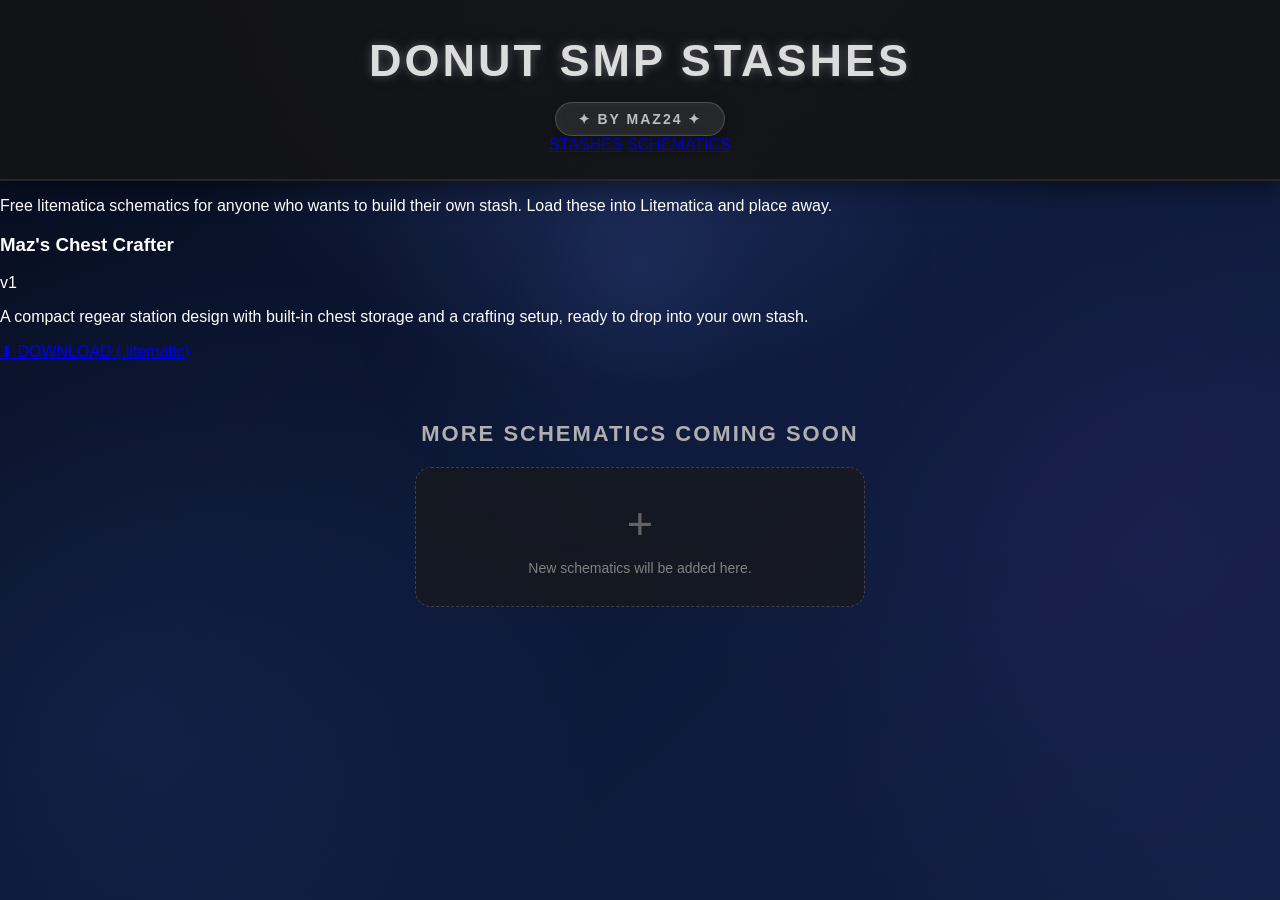
==== schematics.html @ 3dcfabd0 "Create schematics.html for Donut SMP Stashes" ====
<!DOCTYPE html>

<html lang="en">
<head>
    <meta charset="UTF-8">
    <meta name="viewport" content="width=device-width, initial-scale=1.0">

<title>Schematics - Donut SMP Stashes</title>

<link rel="icon" type="image/png" href="logo.png">
<link rel="stylesheet" href="style.css">

</head>

<body>

<header class="header">

<h1>DONUT SMP STASHES</h1>

<div class="subtitle">
    ✦ BY MAZ24 ✦
</div>

<nav class="nav">
    <a href="index.html">STASHES</a>
    <a href="schematics.html" class="active">SCHEMATICS</a>
</nav>

</header>

<main>

<!-- SCHEMATICS -->

<section class="schematics-section">

<p class="schematics-intro">
    Free litematica schematics for anyone who wants to build their own
    stash. Load these into Litematica and place away.
</p>

<div class="schematics-grid">

    <div class="schematic-card">

        <h3>Maz's Chest Crafter</h3>

        <div class="schematic-version">v1</div>

        <p>
            A compact regear station design with built-in chest storage
            and a crafting setup, ready to drop into your own stash.
        </p>

        <a
            href="mazs-chest-crafter-v1.litematic"
            class="download-button"
            download
        >
            ⬇ DOWNLOAD (.litematic)
        </a>

    </div>

</div>

</section>

<!-- MORE SCHEMATICS -->

<section class="coming-soon">

<h2>
    MORE SCHEMATICS COMING SOON
</h2>

<div class="coming-card">

    <span>+</span>

    <p>
        New schematics will be added here.
    </p>

</div>

</section>

</main>

</body>
</html>
---- style.css ----
* {
  box-sizing: border-box;
  }

body {
margin: 0;
min-height: 100vh;
font-family: Arial, sans-serif;
color: white;
overflow-x: auto;

background:
radial-gradient(
circle at 50% -20%,
rgba(90, 120, 210, 0.35),
transparent 45%
),
radial-gradient(
circle at 10% 80%,
rgba(50, 80, 160, 0.18),
transparent 35%
),
radial-gradient(
circle at 90% 60%,
rgba(80, 60, 160, 0.15),
transparent 35%
),
linear-gradient(
135deg,
rgb(7, 13, 30),
rgb(12, 24, 55),
rgb(18, 31, 68)
);

background-attachment: fixed;
}

body::before {
content: "";
position: fixed;

width: 600px;
height: 600px;

left: var(--mouse-x, 50%);
top: var(--mouse-y, 30%);

transform: translate(-50%, -50%);

background: radial-gradient(
circle,
rgba(100, 140, 255, 0.12) 0%,
rgba(80, 100, 200, 0.06) 30%,
transparent 70%
);

pointer-events: none;
z-index: -1;

transition:
left 0.15s ease-out,
top 0.15s ease-out;
}

.header {
text-align: center;
padding: 35px 20px 25px;

background: rgba(20, 20, 20, 0.92);

border-bottom: 2px solid rgba(255, 255, 255, 0.08);

box-shadow: 0 5px 25px rgba(0, 0, 0, 0.5);
}

h1 {
margin: 0;

font-size: 45px;

letter-spacing: 3px;

color: rgb(220, 220, 220);

text-shadow:
0 0 10px rgba(255, 255, 255, 0.25),
0 0 25px rgba(150, 170, 255, 0.08);
}

.subtitle {
display: inline-block;

margin-top: 15px;

padding: 8px 22px;

background: rgba(255, 255, 255, 0.08);

border: 1px solid rgba(255, 255, 255, 0.18);

border-radius: 20px;

color: rgb(190, 190, 190);

font-size: 14px;

font-weight: bold;

letter-spacing: 2px;

box-shadow:
0 4px 15px rgba(0, 0, 0, 0.35),
inset 0 0 12px rgba(255, 255, 255, 0.03);

backdrop-filter: blur(6px);

transition: 0.25s ease;
}

.subtitle:hover {
transform: translateY(-3px) scale(1.03);

border-color: rgba(255, 255, 255, 0.35);

color: white;

box-shadow:
0 7px 22px rgba(0, 0, 0, 0.5),
0 0 20px rgba(150, 170, 255, 0.18);
}

.stash-title {
text-align: center;

margin: 45px auto 20px;

max-width: 900px;
}

.stash-title h2 {
margin: 0;

font-size: 30px;

color: rgb(225, 225, 225);

transition: 0.25s ease;
}

.stash-title h2:hover {
color: white;

transform: scale(1.03);

text-shadow:
0 0 15px rgba(255, 255, 255, 0.18);
}

.stash-title p {
max-width: 750px;

margin: 15px auto 0;

padding: 15px 25px;

background: rgba(20, 20, 20, 0.55);

border: 1px solid rgba(255, 255, 255, 0.08);

border-radius: 12px;

color: rgb(165, 165, 165);

line-height: 1.6;

box-shadow:
0 5px 20px rgba(0, 0, 0, 0.25);

transition: 0.25s ease;
}

.stash-title p:hover {
transform: translateY(-3px);

background: rgba(30, 30, 30, 0.7);

border-color: rgba(255, 255, 255, 0.2);

color: rgb(190, 190, 190);

box-shadow:
0 9px 25px rgba(0, 0, 0, 0.4);
}

.price {
color: rgb(80, 220, 100);

font-weight: bold;
}

.disclaimer {
display: inline-block;

margin-top: 15px;

padding: 10px 18px;

background: rgba(120, 60, 30, 0.35);

border: 1px solid rgba(255, 150, 80, 0.4);

border-radius: 10px;

color: rgb(255, 170, 100);

font-weight: bold;

font-size: 14px;

transition: 0.25s ease;
}

.disclaimer:hover {
transform: translateY(-3px) scale(1.02);

background: rgba(140, 70, 35, 0.5);

border-color: rgba(255, 170, 100, 0.65);

color: rgb(255, 190, 130);

box-shadow:
0 7px 20px rgba(0, 0, 0, 0.35);
}

.gallery {
display: flex;

justify-content: center;

gap: 18px;

width: max-content;

margin: 0 auto;

padding: 20px 30px 40px;
}

.photo {
position: relative;

width: 170px;

padding: 8px;

background:
linear-gradient(
145deg,
rgb(55, 55, 55),
rgb(25, 25, 25)
);

border-radius: 16px;

border: 1px solid rgba(255, 255, 255, 0.08);

box-shadow:
0 8px 25px rgba(0, 0, 0, 0.5);

transition: 0.25s ease;

cursor: pointer;
}

.photo:hover {
transform: translateY(-10px) scale(1.04);

border-color: rgba(255, 255, 255, 0.22);

box-shadow:
0 15px 35px rgba(0, 0, 0, 0.7),
0 0 25px rgba(100, 150, 255, 0.18);
}

.photo img {
display: block;

width: 100%;

height: 150px;

object-fit: cover;

border-radius: 11px;

transition: 0.25s ease;
}

.photo:hover img {
filter: brightness(1.15);
}

.number {
position: absolute;

top: 15px;

left: 15px;

padding: 5px 9px;

background: rgba(0, 0, 0, 0.75);

border-radius: 8px;

font-size: 12px;

font-weight: bold;

z-index: 2;
}

.coming-soon {
text-align: center;

margin: 30px auto 50px;

padding: 30px 20px;
}

.coming-soon h2 {
margin: 0 0 20px;

font-size: 22px;

letter-spacing: 2px;

color: rgb(175, 175, 175);

transition: 0.25s ease;
}

.coming-soon h2:hover {
color: rgb(220, 220, 220);

text-shadow:
0 0 12px rgba(255, 255, 255, 0.15);
}

.coming-card {
width: 450px;

max-width: 90%;

margin: auto;

padding: 30px;

background: rgba(25, 25, 25, 0.7);

border: 1px dashed rgba(255, 255, 255, 0.18);

border-radius: 16px;

transition: 0.25s ease;
}

.coming-card:hover {
transform: translateY(-5px);

background: rgba(35, 35, 35, 0.8);

border-color: rgba(255, 255, 255, 0.3);

box-shadow:
0 12px 30px rgba(0, 0, 0, 0.5),
0 0 20px rgba(120, 150, 255, 0.08);
}

.coming-card span {
display: block;

font-size: 45px;

color: rgb(100, 100, 100);

margin-bottom: 10px;

transition: 0.25s ease;
}

.coming-card:hover span {
color: rgb(170, 170, 170);

transform: scale(1.15);
}

.coming-card p {
margin: 0;

color: rgb(130, 130, 130);

font-size: 14px;
}

.footer {
text-align: center;

padding: 25px;

color: rgba(255, 255, 255, 0.35);

font-size: 13px;

transition: 0.25s ease;
}

.footer:hover {
color: rgba(255, 255, 255, 0.6);
}

.viewer {
display: none;

position: fixed;

inset: 0;

background: rgba(0, 0, 0, 0.94);

justify-content: center;

align-items: center;

z-index: 9999;

cursor: pointer;
}

.viewer img {
max-width: 95vw;

max-height: 95vh;

object-fit: contain;

border-radius: 8px;

box-shadow:
0 0 40px rgba(0, 0, 0, 0.9);
}

.close {
position: absolute;

top: 20px;

right: 30px;

font-size: 40px;

color: white;

cursor: pointer;

user-select: none;

transition: 0.2s ease;
}

.close:hover {
transform: scale(1.2) rotate(5deg);

color: rgb(255, 120, 120);

text-shadow:
0 0 15px rgba(255, 80, 80, 0.4);
}

.viewer-arrow {
position: absolute;

top: 50%;

transform: translateY(-50%);

width: 60px;

height: 80px;

border: none;

border-radius: 12px;

background: rgba(40, 40, 40, 0.8);

color: white;

font-size: 50px;

line-height: 1;

cursor: pointer;

transition: 0.2s ease;
}

.viewer-arrow:hover {
background: rgba(90, 90, 90, 0.95);

transform: translateY(-50%) scale(1.08);

box-shadow:
0 0 20px rgba(255, 255, 255, 0.12);
}

.viewer-arrow.left {
left: 25px;
}

.viewer-arrow.right {
right: 25px;
}

@media (max-width: 900px) {
body {
overflow-x: hidden;
}

.header {
padding: 28px 15px 22px;
}

h1 {
font-size: 32px;

```
letter-spacing: 2px;
```

}

.subtitle {
font-size: 12px;

```
padding: 7px 18px;
```

}

.stash-title {
margin: 35px 15px 20px;
}

.stash-title h2 {
font-size: 25px;
}

.stash-title p {
width: 100%;

```
padding: 15px 18px;

font-size: 14px;
```

}

.gallery {
display: grid;

```
grid-template-columns: repeat(2, 1fr);

gap: 14px;

width: 100%;

padding: 15px;
```

}

.photo {
width: 100%;

```
padding: 6px;
```

}

.photo img {
width: 100%;

```
height: 130px;
```

}

.number {
top: 12px;

```
left: 12px;

padding: 4px 7px;

font-size: 11px;
```

}

.disclaimer {
max-width: 100%;

```
font-size: 12px;

padding: 9px 12px;
```

}

.coming-soon {
margin: 20px auto 40px;

```
padding: 25px 15px;
```

}

.coming-card {
width: 100%;

```
padding: 25px 15px;
```

}

.viewer-arrow {
width: 45px;

```
height: 65px;

font-size: 38px;
```

}

.viewer-arrow.left {
left: 10px;
}

.viewer-arrow.right {
right: 10px;
}

.close {
top: 12px;

```
right: 18px;

font-size: 34px;
```

}
}

@media (max-width: 450px) {
h1 {
font-size: 27px;
}

.stash-title h2 {
font-size: 22px;
}

.gallery {
gap: 10px;

```
padding: 10px;
```

}

.photo img {
height: 115px;
}
}

.contact-section {
text-align: center;
max-width: 700px;
margin: 40px auto 70px;
padding: 35px 25px;
}

.contact-section h2 {
margin: 0 0 10px;
font-size: 28px;
letter-spacing: 3px;
color: rgb(220, 220, 220);
transition: 0.25s ease;
}

.contact-section h2:hover {
color: white;
transform: scale(1.04);
text-shadow: 0 0 15px rgba(150, 170, 255, 0.25);
}

.contact-subtitle {
margin: 0 auto 25px;
color: rgb(150, 150, 150);
font-size: 14px;
}

.contact-form {
display: flex;
flex-direction: column;
gap: 14px;
padding: 25px;

background: rgba(20, 20, 20, 0.65);
border: 1px solid rgba(255, 255, 255, 0.1);
border-radius: 18px;

box-shadow:
0 10px 30px rgba(0, 0, 0, 0.4);

transition: 0.25s ease;
}

.contact-form:hover {
transform: translateY(-4px);

border-color: rgba(255, 255, 255, 0.2);

box-shadow:
0 15px 35px rgba(0, 0, 0, 0.5),
0 0 25px rgba(100, 150, 255, 0.1);
}

.contact-form input,
.contact-form textarea {
width: 100%;
padding: 13px 15px;

background: rgba(5, 10, 25, 0.8);

border: 1px solid rgba(255, 255, 255, 0.12);
border-radius: 10px;

color: white;
font-family: Arial, sans-serif;
font-size: 14px;

outline: none;

transition: 0.2s ease;
}

.contact-form textarea {
resize: vertical;
}

.contact-form input::placeholder,
.contact-form textarea::placeholder {
color: rgb(110, 110, 110);
}

.contact-form input:focus,
.contact-form textarea:focus {
border-color: rgba(120, 160, 255, 0.55);

box-shadow:
0 0 15px rgba(100, 140, 255, 0.12);
}

.contact-form button {
padding: 13px;

border: none;
border-radius: 10px;

background: linear-gradient(
135deg,
rgb(65, 95, 170),
rgb(85, 65, 160)
);

color: white;

font-size: 14px;
font-weight: bold;
letter-spacing: 1px;

cursor: pointer;

transition: 0.25s ease;
}

.contact-form button:hover {
transform: translateY(-2px) scale(1.02);

box-shadow:
0 8px 20px rgba(0, 0, 0, 0.4),
0 0 20px rgba(100, 140, 255, 0.2);
}

@media (max-width: 600px) {
.contact-section {
margin: 30px 10px 50px;
padding: 25px 10px;
}

.contact-form {
padding: 18px;
}

.contact-section h2 {
font-size: 24px;
}
}

.thank-you {
text-align: center;
}

.thank-card {
text-align: center;
}

.thank-card h2,
.thank-card p {
text-align: center;
}

@media (max-width: 700px) {

body {
overflow-x: hidden;
}

.header {
padding: 25px 12px 20px;
}

h1 {
font-size: 28px;
letter-spacing: 2px;
}

.subtitle {
margin-top: 12px;
padding: 7px 16px;
font-size: 11px;
}

.stash-title {
margin: 30px 12px 15px;
}

.stash-title h2 {
font-size: 23px;
line-height: 1.3;
}

.stash-title p {
width: 100%;
padding: 14px 16px;
font-size: 13px;
line-height: 1.5;
}

.disclaimer {
max-width: 100%;
padding: 9px 12px;
font-size: 11px;
}

.gallery {
display: grid;
grid-template-columns: repeat(2, minmax(0, 1fr));
gap: 12px;

```
width: 100%;
padding: 12px;
```

}

.photo {
width: 100%;
padding: 6px;
border-radius: 13px;
}

.photo img {
width: 100%;
height: 125px;
border-radius: 9px;
}

.photo:hover {
transform: translateY(-5px) scale(1.02);
}

.number {
top: 10px;
left: 10px;
padding: 4px 7px;
font-size: 10px;
}

.coming-soon {
margin: 20px auto 40px;
padding: 25px 12px;
}

.coming-soon h2 {
font-size: 19px;
line-height: 1.4;
}

.coming-card {
width: 100%;
max-width: 400px;
padding: 25px 15px;
}

.contact-section {
width: 100%;
margin: 30px auto 50px;
padding: 25px 12px;
}

.contact-section h2 {
font-size: 24px;
}

.contact-form {
width: 100%;
padding: 18px;
gap: 12px;
}

.contact-form input,
.contact-form textarea {
width: 100%;
font-size: 14px;
padding: 12px;
}

.contact-form button {
width: 100%;
padding: 13px;
}

.thank-you {
min-height: calc(100vh - 150px);
padding: 25px 12px;
}

.thank-card {
width: 100%;
padding: 35px 18px;
}

.thank-icon {
width: 70px;
height: 70px;
margin: 0 auto 20px;
font-size: 36px;
}

.thank-card h2 {
font-size: 24px;
letter-spacing: 2px;
}

.thank-card p {
width: 100%;
font-size: 14px;
line-height: 1.5;
}

.back-button {
max-width: 100%;
padding: 12px 18px;
font-size: 12px;
}

.viewer {
padding: 15px;
}

.viewer img {
max-width: 85vw;
max-height: 80vh;
}

.viewer-arrow {
width: 42px;
height: 60px;
font-size: 35px;
border-radius: 10px;
}

.viewer-arrow.left {
left: 8px;
}

.viewer-arrow.right {
right: 8px;
}

.close {
top: 10px;
right: 15px;
font-size: 32px;
}
}

@media (max-width: 400px) {

h1 {
font-size: 24px;
}

.stash-title h2 {
font-size: 21px;
}

.gallery {
gap: 8px;
padding: 8px;
}

.photo {
padding: 5px;
}

.photo img {
height: 105px;
}

.number {
top: 8px;
left: 8px;
}

.thank-card {
padding: 30px 15px;
}

.thank-card h2 {
font-size: 21px;
}
}
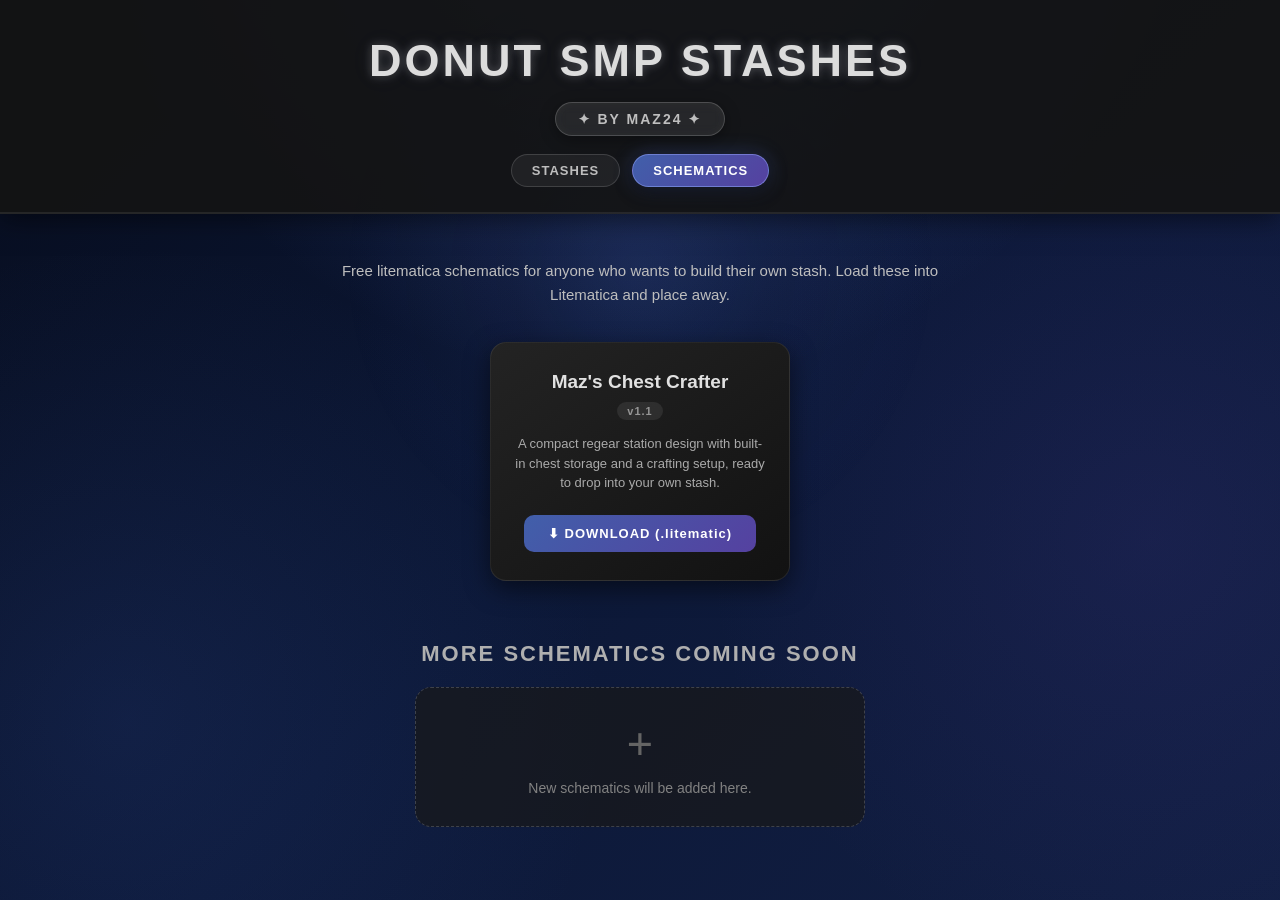
==== commit 111ead3d: "Update schematic version to v1.1" ====
--- a/schematics.html
+++ b/schematics.html
@@ -46,7 +46,7 @@
 
         <h3>Maz's Chest Crafter</h3>
 
-        <div class="schematic-version">v1</div>
+        <div class="schematic-version">v1.1</div>
 
         <p>
             A compact regear station design with built-in chest storage
@@ -54,7 +54,7 @@
         </p>
 
         <a
-            href="mazs-chest-crafter-v1.litematic"
+            href="mazs-chest-crafter-v1.1.litematic"
             class="download-button"
             download
         >
--- a/style.css
+++ b/style.css
@@ -1070,3 +1070,190 @@
 }
 }
 
+/* NAV */
+
+.nav {
+display: flex;
+justify-content: center;
+flex-wrap: wrap;
+gap: 12px;
+margin-top: 18px;
+}
+
+.nav a {
+display: inline-block;
+padding: 8px 20px;
+
+background: rgba(255, 255, 255, 0.06);
+border: 1px solid rgba(255, 255, 255, 0.14);
+border-radius: 20px;
+
+color: rgb(190, 190, 190);
+font-size: 13px;
+font-weight: bold;
+letter-spacing: 1px;
+text-decoration: none;
+
+transition: 0.25s ease;
+}
+
+.nav a:hover {
+transform: translateY(-2px);
+border-color: rgba(255, 255, 255, 0.3);
+color: white;
+
+box-shadow:
+0 6px 18px rgba(0, 0, 0, 0.4),
+0 0 15px rgba(150, 170, 255, 0.15);
+}
+
+.nav a.active {
+background: linear-gradient(
+135deg,
+rgb(65, 95, 170),
+rgb(85, 65, 160)
+);
+border-color: rgba(150, 170, 255, 0.5);
+color: white;
+
+box-shadow:
+0 6px 18px rgba(0, 0, 0, 0.4),
+0 0 20px rgba(100, 140, 255, 0.25);
+}
+
+/* SCHEMATICS PAGE */
+
+.schematics-intro {
+text-align: center;
+max-width: 700px;
+margin: 45px auto 10px;
+padding: 0 20px;
+
+color: rgb(190, 190, 190);
+font-size: 15px;
+line-height: 1.6;
+}
+
+.schematics-grid {
+display: flex;
+flex-wrap: wrap;
+justify-content: center;
+gap: 22px;
+
+max-width: 1000px;
+margin: 35px auto 20px;
+padding: 0 20px;
+}
+
+.schematic-card {
+width: 300px;
+max-width: 100%;
+padding: 28px 24px;
+text-align: center;
+
+background: linear-gradient(
+145deg,
+rgb(35, 35, 35),
+rgb(18, 18, 18)
+);
+
+border: 1px solid rgba(255, 255, 255, 0.08);
+border-radius: 16px;
+
+box-shadow: 0 8px 25px rgba(0, 0, 0, 0.5);
+
+transition: 0.25s ease;
+}
+
+.schematic-card:hover {
+transform: translateY(-8px);
+border-color: rgba(255, 255, 255, 0.22);
+
+box-shadow:
+0 15px 35px rgba(0, 0, 0, 0.7),
+0 0 25px rgba(100, 150, 255, 0.15);
+}
+
+.schematic-card h3 {
+margin: 0 0 8px;
+font-size: 19px;
+color: rgb(225, 225, 225);
+}
+
+.schematic-version {
+display: inline-block;
+margin-bottom: 14px;
+padding: 3px 10px;
+
+background: rgba(255, 255, 255, 0.08);
+border-radius: 10px;
+
+color: rgb(150, 150, 150);
+font-size: 11px;
+font-weight: bold;
+letter-spacing: 1px;
+}
+
+.schematic-card p {
+margin: 0 0 22px;
+color: rgb(170, 170, 170);
+font-size: 13px;
+line-height: 1.5;
+}
+
+.download-button {
+display: inline-block;
+padding: 11px 24px;
+border-radius: 10px;
+
+background: linear-gradient(
+135deg,
+rgb(65, 95, 170),
+rgb(85, 65, 160)
+);
+
+color: white;
+font-size: 13px;
+font-weight: bold;
+letter-spacing: 1px;
+text-decoration: none;
+
+transition: 0.25s ease;
+}
+
+.download-button:hover {
+transform: translateY(-2px) scale(1.02);
+
+box-shadow:
+0 8px 20px rgba(0, 0, 0, 0.4),
+0 0 20px rgba(100, 140, 255, 0.2);
+}
+
+@media (max-width: 700px) {
+
+.nav {
+margin-top: 14px;
+gap: 8px;
+}
+
+.nav a {
+padding: 7px 15px;
+font-size: 11px;
+}
+
+.schematics-intro {
+margin: 30px auto 5px;
+font-size: 13px;
+}
+
+.schematics-grid {
+margin: 25px auto 10px;
+gap: 14px;
+}
+
+.schematic-card {
+width: 100%;
+max-width: 340px;
+padding: 22px 18px;
+}
+}
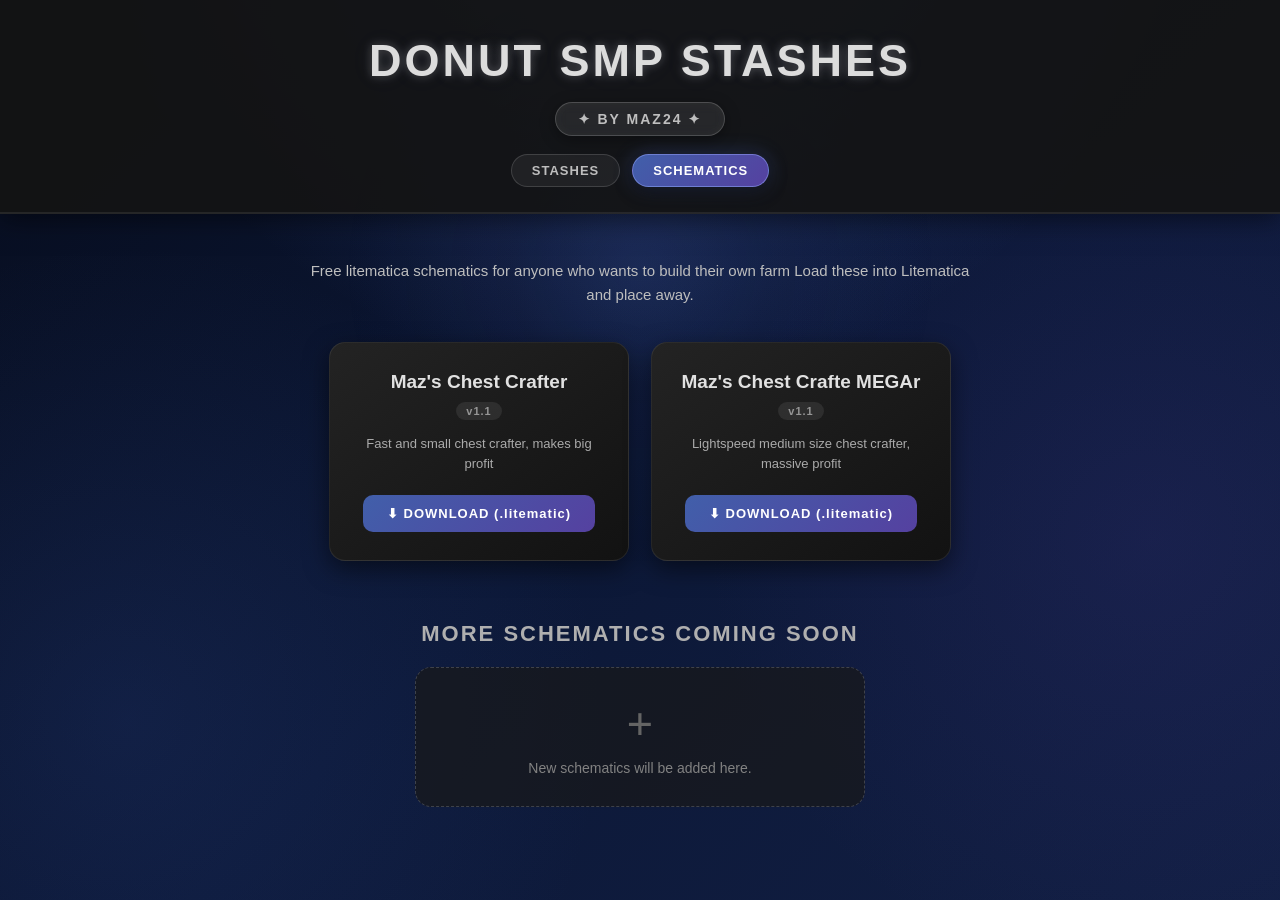
==== commit 10280d0c: "Revise schematic details and add new chest crafter Updated schematic descriptions and added a new sc" ====
--- a/schematics.html
+++ b/schematics.html
@@ -37,7 +37,7 @@
 
 <p class="schematics-intro">
     Free litematica schematics for anyone who wants to build their own
-    stash. Load these into Litematica and place away.
+    farm Load these into Litematica and place away.
 </p>
 
 <div class="schematics-grid">
@@ -49,12 +49,31 @@
         <div class="schematic-version">v1.1</div>
 
         <p>
-            A compact regear station design with built-in chest storage
-            and a crafting setup, ready to drop into your own stash.
+            Fast and small chest crafter, makes big profit
         </p>
 
         <a
             href="mazs-chest-crafter-v1.1.litematic"
+            class="download-button"
+            download
+        >
+            ⬇ DOWNLOAD (.litematic)
+        </a>
+
+    </div>
+
+    <div class="schematic-card">
+
+        <h3>Maz's Chest Crafte MEGAr</h3>
+
+        <div class="schematic-version">v1.1</div>
+
+        <p>
+            Lightspeed medium size chest crafter, massive profit
+        </p>
+
+        <a
+            href="mazs-chest-crafter-vmega.litematic"
             class="download-button"
             download
         >
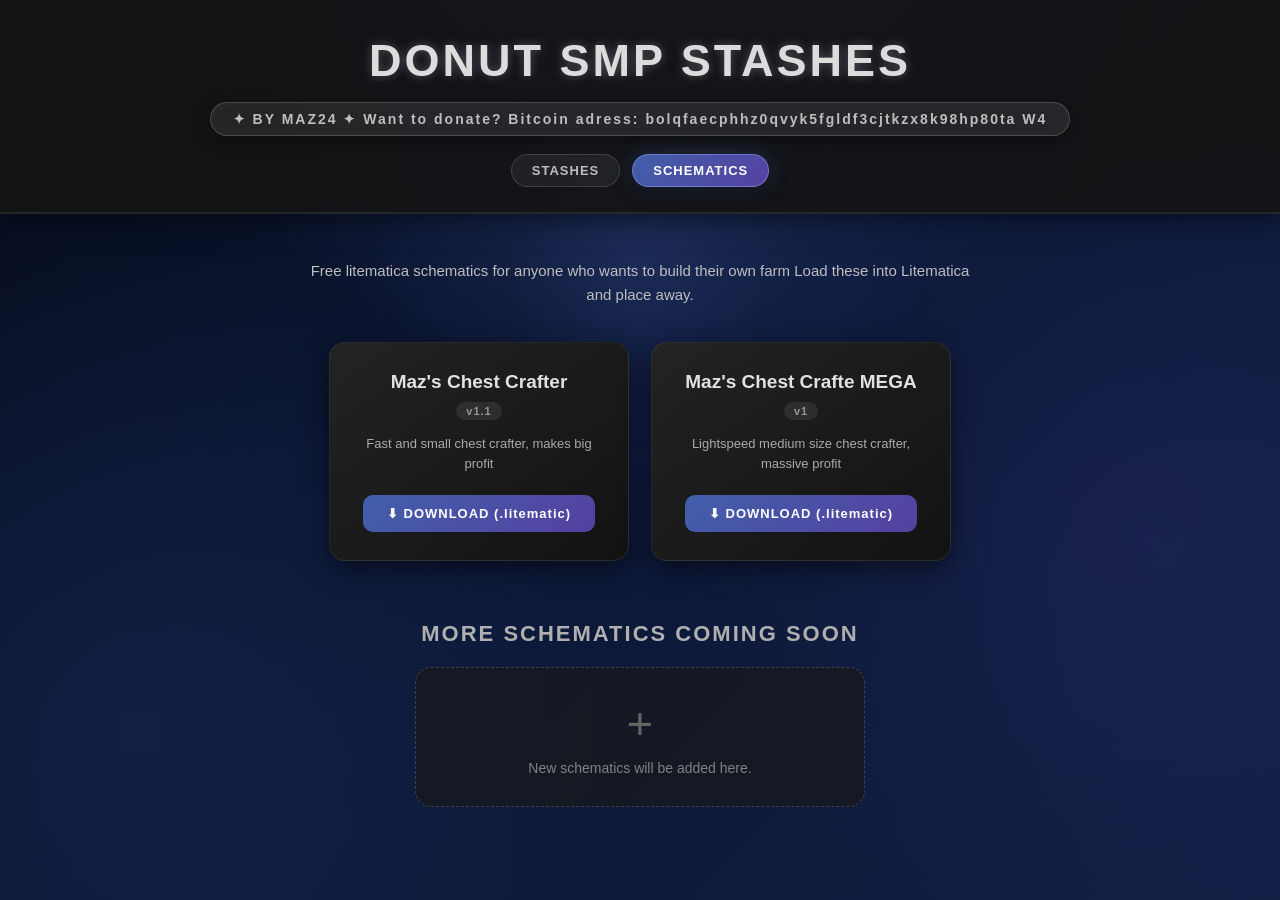
==== commit 628b1455: "Fix Bitcoin address and update schematic version Updated Bitcoin address and corrected schematic ver" ====
--- a/schematics.html
+++ b/schematics.html
@@ -20,6 +20,8 @@
 
 <div class="subtitle">
     ✦ BY MAZ24 ✦
+    Want to donate? Bitcoin adress: bolqfaecphhz0qvyk5fgldf3cjtkzx8k98hp80ta
+W4
 </div>
 
 <nav class="nav">
@@ -64,9 +66,9 @@
 
     <div class="schematic-card">
 
-        <h3>Maz's Chest Crafte MEGAr</h3>
+        <h3>Maz's Chest Crafte MEGA</h3>
 
-        <div class="schematic-version">v1.1</div>
+        <div class="schematic-version">v1</div>
 
         <p>
             Lightspeed medium size chest crafter, massive profit
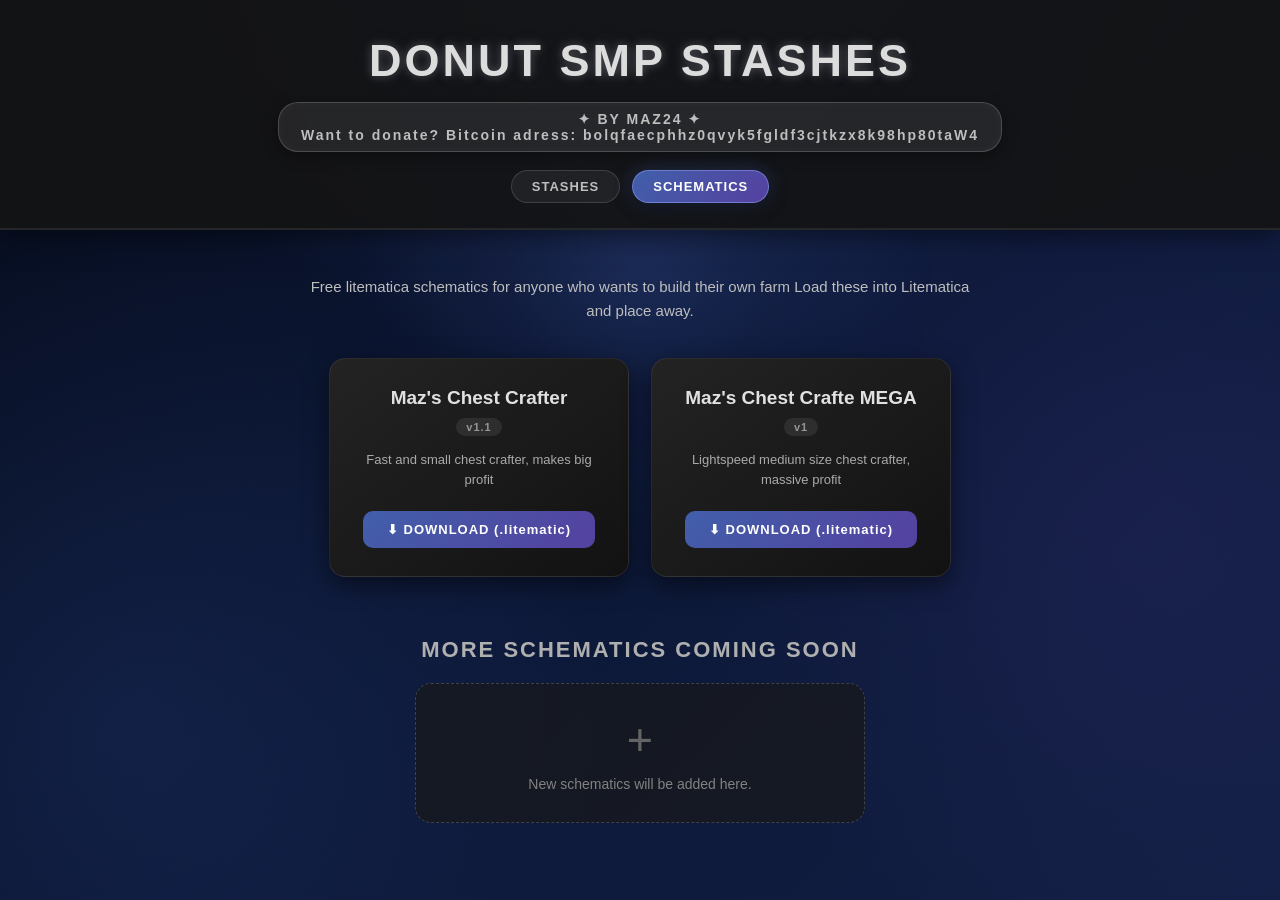
==== commit 6e142bb5: "Update donation information formatting in schematics.html Fixed formatting and added line break in d" ====
--- a/schematics.html
+++ b/schematics.html
@@ -19,9 +19,9 @@
 <h1>DONUT SMP STASHES</h1>
 
 <div class="subtitle">
-    ✦ BY MAZ24 ✦
-    Want to donate? Bitcoin adress: bolqfaecphhz0qvyk5fgldf3cjtkzx8k98hp80ta
-W4
+    ✦ BY MAZ24 ✦ 
+    <br>
+    Want to donate? Bitcoin adress: bolqfaecphhz0qvyk5fgldf3cjtkzx8k98hp80taW4
 </div>
 
 <nav class="nav">
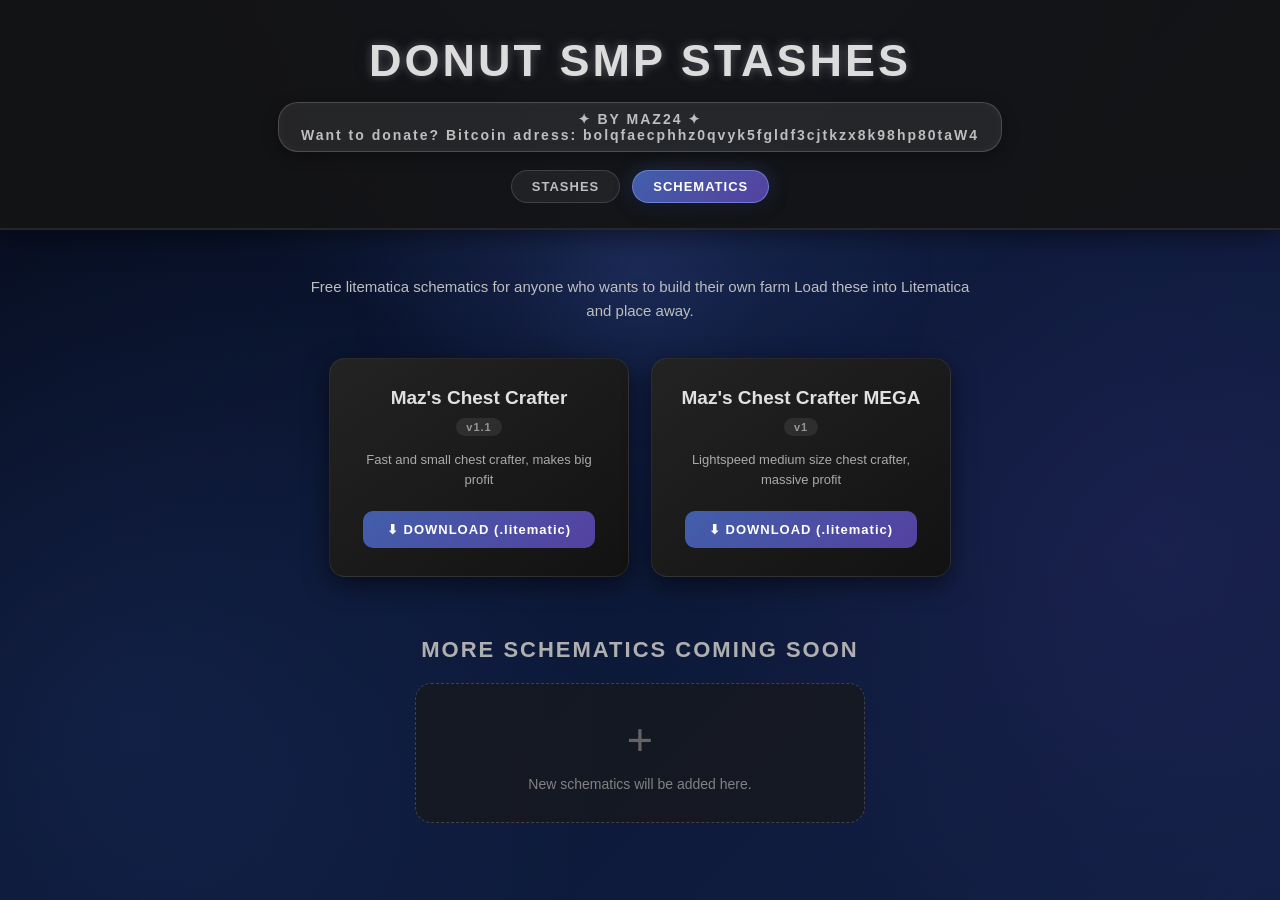
==== commit 2153f6bc: "Fix typo in schematic title" ====
--- a/schematics.html
+++ b/schematics.html
@@ -66,7 +66,7 @@
 
     <div class="schematic-card">
 
-        <h3>Maz's Chest Crafte MEGA</h3>
+        <h3>Maz's Chest Crafter MEGA</h3>
 
         <div class="schematic-version">v1</div>
 
